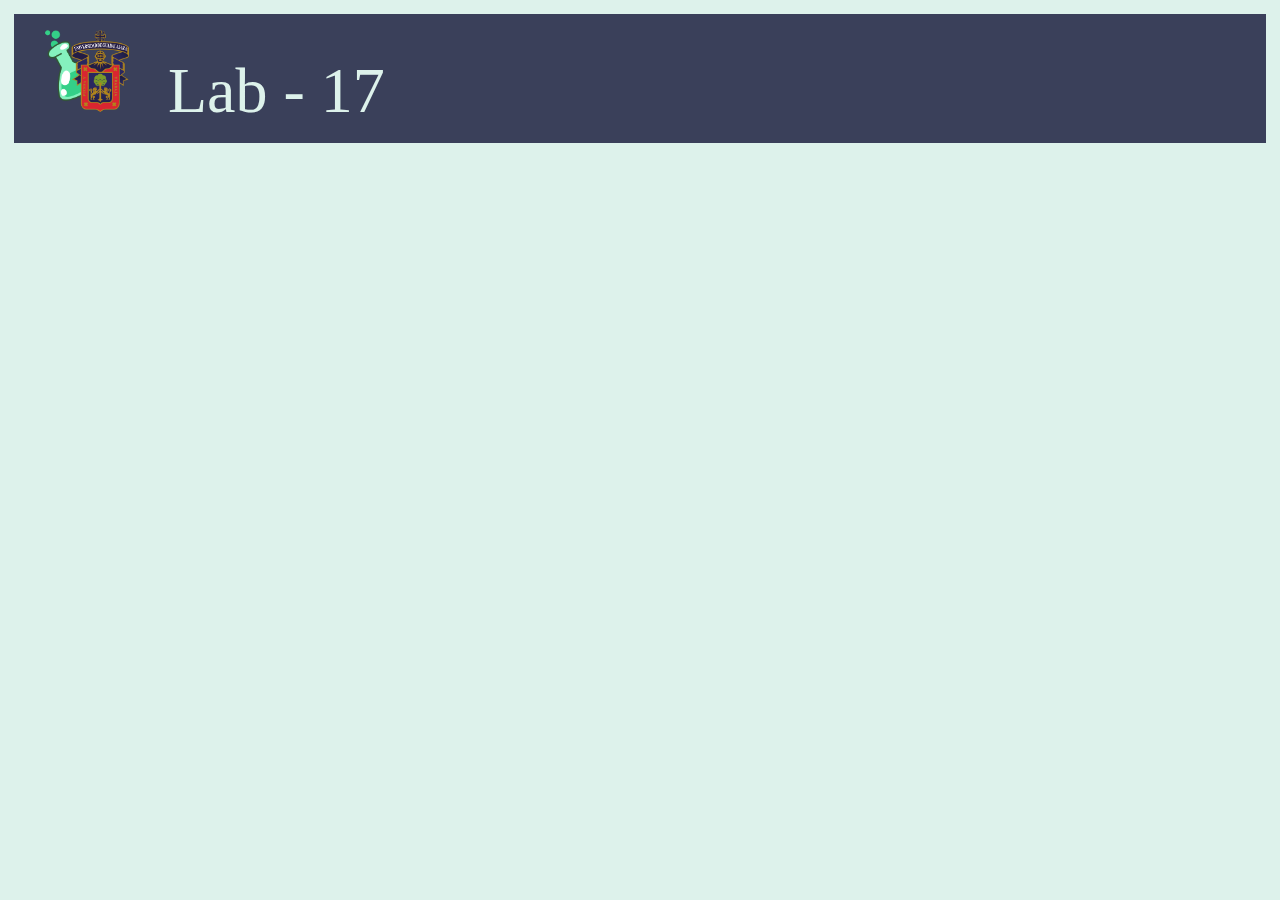
==== Views/index.html @ a7d98cf6 "header creado" ====
<!DOCTYPE html>
<!DOCTYPE html>
<html lang="es">
    <head>
        <meta charset="UTF-8">

        <script src="../Scripts/index.js"></script>
        <link rel="stylesheet" href="../Styles/main.css">
        <link rel="stylesheet" href="../Styles/index.css">

        <title>Lab-17</title>
    </head>
    <body>
        <header>
            <div>
                <img src="../Resources/index/logo.png">
                <span>
                    Lab - 17
                </span>
            </div>
        </header>
    </body>
</html>
---- Styles/main.css ----
:root
{
    --letter-color: #101219;
    --background-color: #DDF2EB;
    --principal-color: #3A405A;
    --secondary-color: #5FC6BE;
    --low-color: #4F6D7A;
    --high-color: #C0D6DF;
}


body
{
    font-family: 'Roboto', 'Times', 'Arial';
    color: var(--letter-color);
    background: var(--background-color);
    padding: 0.5%;
}
---- Styles/index.css ----
:root
{
    --letter-color: #101219;
    --background-color: #DDF2EB;
    --principal-color: #3A405A;
    --secondary-color: #5FC6BE;
    --low-color: #4F6D7A;
    --high-color: #C0D6DF;
}


header div
{
    border: solid var(--principal-color);
    background: var(--principal-color);
    padding: 1% 5% 1% 2%;
}

header img
{
    width: 7.5%;
}
header span
{
    color: var(--background-color);
    margin-left: 3%;
    font-size: 400%;
    align: top;
}
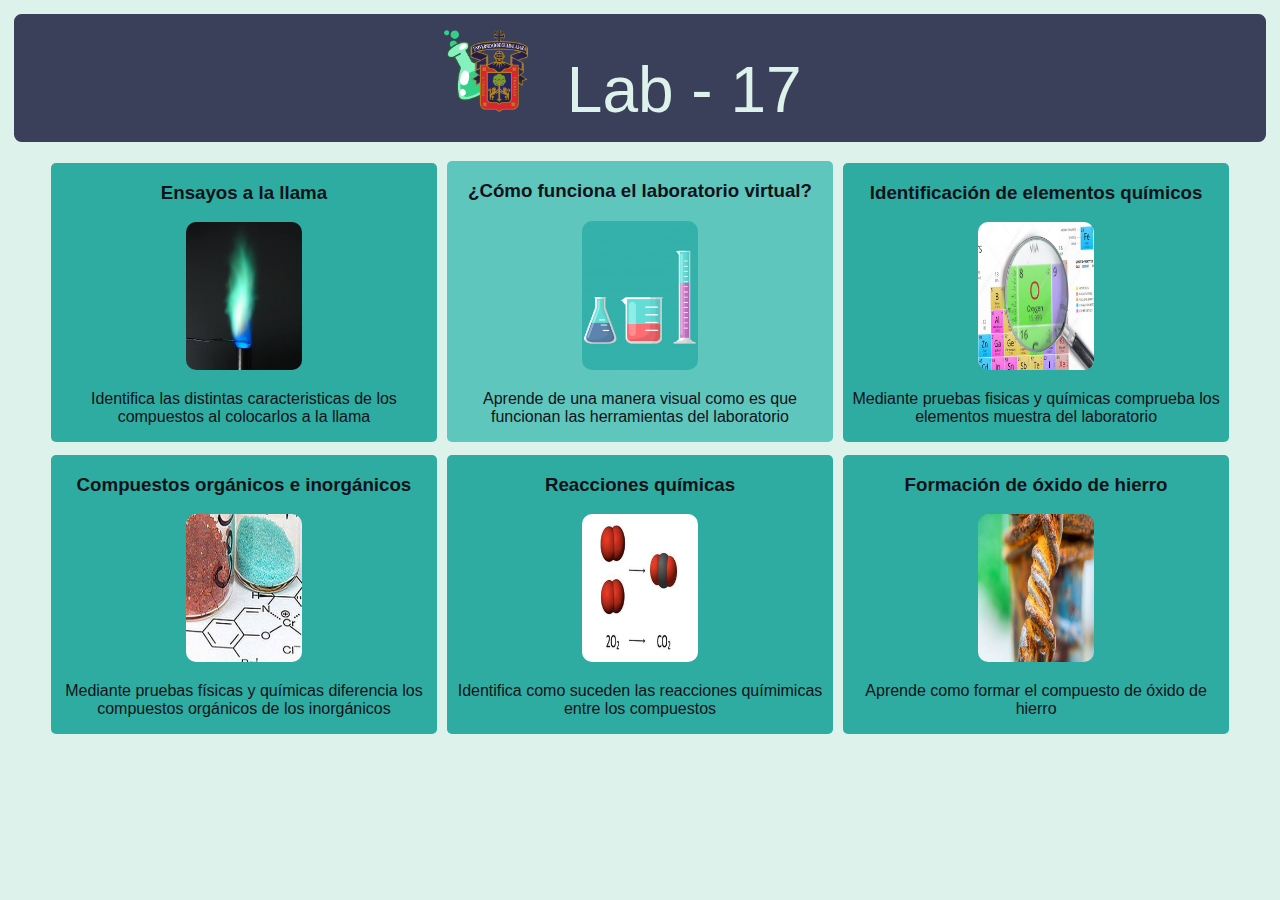
==== commit 94737034: "index, terminado, table diseñada y colocada" ====
--- a/Views/index.html
+++ b/Views/index.html
@@ -1,4 +1,3 @@
-<!DOCTYPE html>
 <!DOCTYPE html>
 <html lang="es">
     <head>
@@ -19,5 +18,76 @@
                 </span>
             </div>
         </header>
+
+        <div class="container">
+            <a href="./ensayos a la llama.html">
+                <div class="block block-color">
+                    <h3>
+                        Ensayos a la llama
+                    </h3>
+                    <img src="../Resources/index/ensayos a la llama.jpg">
+                    <p>
+                        Identifica las distintas caracteristicas de los compuestos al colocarlos a la llama
+                    </p>
+                </div>
+            </a>
+            <a href="./como funciona.html">
+                <div class="block block-lab">
+                    <h3>
+                        ¿Cómo funciona el laboratorio virtual?
+                    </h3>
+                    <img src="../Resources/index/laboratorio.jpg">
+                    <p>
+                        Aprende de una manera visual como es que funcionan las herramientas del laboratorio
+                    </p>
+                </div>
+            </a>
+            <a href="./elementos quimicos.html">
+                <div class="block block-color">
+                    <h3>
+                        Identificación de elementos químicos
+                    </h3>
+                    <img src="../Resources/index/identificacion de elementos.jpg">
+                    <p>
+                        Mediante pruebas fisicas y químicas comprueba los elementos muestra del laboratorio
+                    </p>
+                </div>
+            </a>
+        </div>
+        <div class="container">
+            <a href="./organicos e inorganicos.html">
+                <div class="block block-color">
+                    <h3>
+                        Compuestos orgánicos e inorgánicos
+                    </h3>
+                    <img src="../Resources/index/organicos e inorganicos.jpg">
+                    <p>
+                        Mediante pruebas físicas y químicas diferencia los compuestos orgánicos de los inorgánicos
+                    </p>
+                </div>
+            </a>
+            <a href="./reacciones quimicas.html">
+                <div class="block block-color">
+                    <h3>
+                        Reacciones químicas
+                    </h3>
+                    <img src="../Resources/index/reacciones quimicas.jpg">
+                    <p>
+                        Identifica como suceden las reacciones químimicas entre los compuestos
+                    </p>
+                </div>
+            </a>
+            <a href="./oxido de hierro.html">
+                <div class="block block-color">
+                    <h3>
+                        Formación de óxido de hierro
+                    </h3>
+                    <img src="../Resources/index/oxidos.jpg">
+                    <p>
+                        Aprende como formar el compuesto de óxido de hierro
+                    </p>
+                </div>
+            </a>
+        </div>
     </body>
 </html>--- a/Styles/main.css
+++ b/Styles/main.css
@@ -11,8 +11,39 @@
 
 body
 {
-    font-family: 'Roboto', 'Times', 'Arial';
+    font-family: Arial, Helvetica, sans-serif;
     color: var(--letter-color);
     background: var(--background-color);
     padding: 0.5%;
+    
+    text-align: center;
+}
+
+.back
+{
+    width: 90%;
+    border-radius: 10px;
+    margin-left: 5%;
+    border: 5px var(--secondary-color);
+    background: var(--secondary-color);
+    padding: 1% 0 1% 0;
+    color: var(--letter-color);
+    transition: 0.5s;
+}
+
+.back:hover
+{
+    transform: scale(1.05);
+    background: cornflowerblue;
+}
+
+a
+{
+    text-decoration: none;
+    color: var(--letter-color);
+}
+
+.table
+{
+    width: 90%;
 }--- a/Styles/index.css
+++ b/Styles/index.css
@@ -6,14 +6,17 @@
     --secondary-color: #5FC6BE;
     --low-color: #4F6D7A;
     --high-color: #C0D6DF;
+    --secondaryLow-color: rgb(47, 172, 161);
 }
 
 
 header div
 {
     border: solid var(--principal-color);
+    border-radius: 7.5px;
     background: var(--principal-color);
     padding: 1% 5% 1% 2%;
+    margin-bottom: 1%;
 }
 
 header img
@@ -25,5 +28,44 @@
     color: var(--background-color);
     margin-left: 3%;
     font-size: 400%;
-    align: top;
-}+}
+
+.container
+{
+    text-align: center;
+}
+.block
+{
+    border-radius: 5px;
+    width: 30.8%;
+    margin: 0.5% 0.25% 0.5% 0.25%;
+    display: inline-block;
+    position: relative;
+    transition: 0.5s;
+}
+
+.block-color
+{
+    background: var(--secondaryLow-color);
+}
+
+.block-lab
+{
+    background: var(--secondary-color);
+}
+
+.block:hover
+{
+    transform: scale(1.04);
+}
+
+.block:active
+{
+    transform: scale(0.9);
+}
+
+.block img
+{
+    width: 30%;
+    border-radius: 10px;
+}
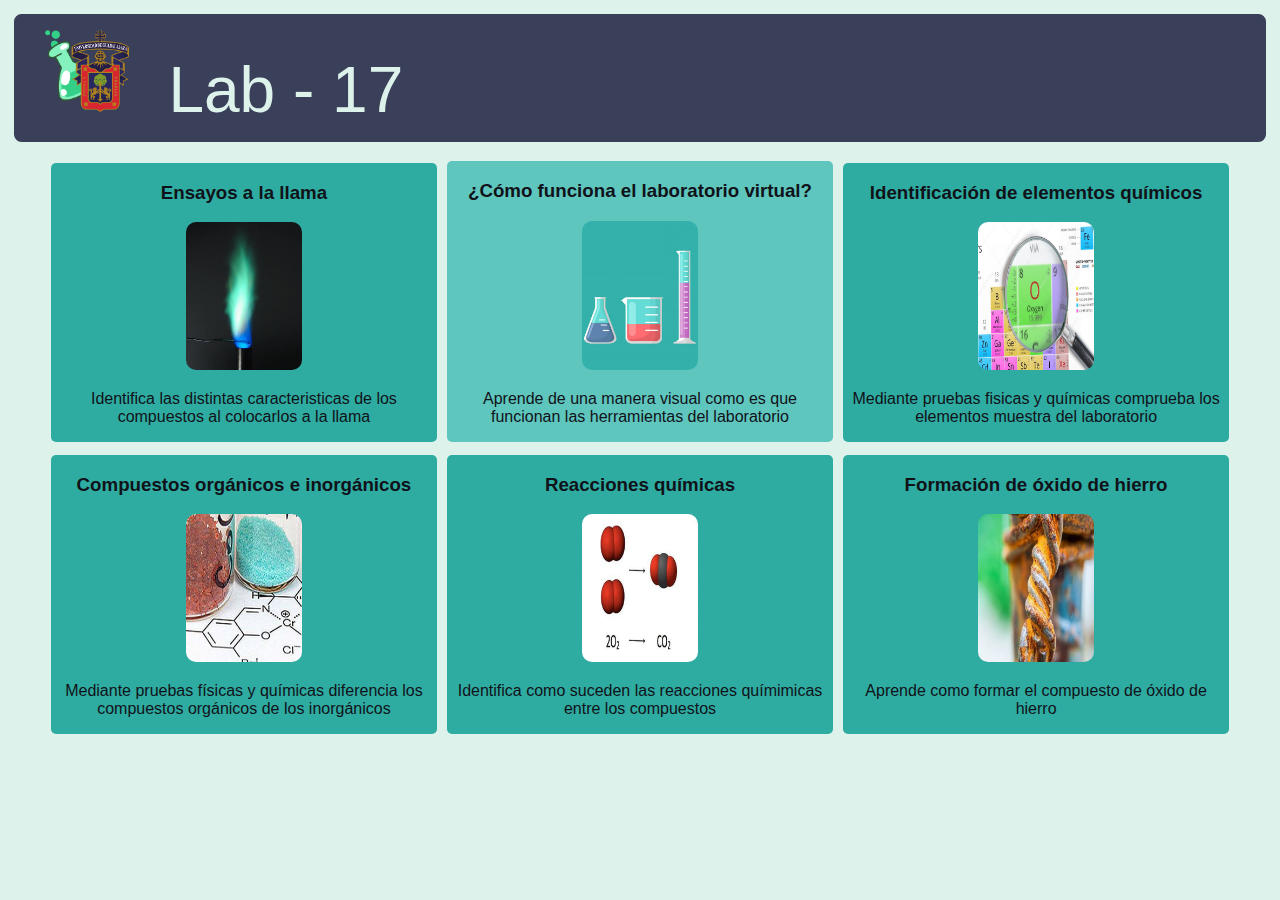
==== commit 33ec3413: "Ensayos a la llama terminado" ====
--- a/Views/index.html
+++ b/Views/index.html
@@ -3,7 +3,6 @@
     <head>
         <meta charset="UTF-8">
 
-        <script src="../Scripts/index.js"></script>
         <link rel="stylesheet" href="../Styles/main.css">
         <link rel="stylesheet" href="../Styles/index.css">
 
--- a/Styles/main.css
+++ b/Styles/main.css
@@ -15,8 +15,6 @@
     color: var(--letter-color);
     background: var(--background-color);
     padding: 0.5%;
-    
-    text-align: center;
 }
 
 .back
@@ -45,5 +43,7 @@
 
 .table
 {
+    position: absolute;
+    margin-left: 4%;
     width: 90%;
-}+}
--- a/Styles/index.css
+++ b/Styles/index.css
@@ -69,3 +69,8 @@
     width: 30%;
     border-radius: 10px;
 }
+
+.back
+{
+    padding: 3%;
+}
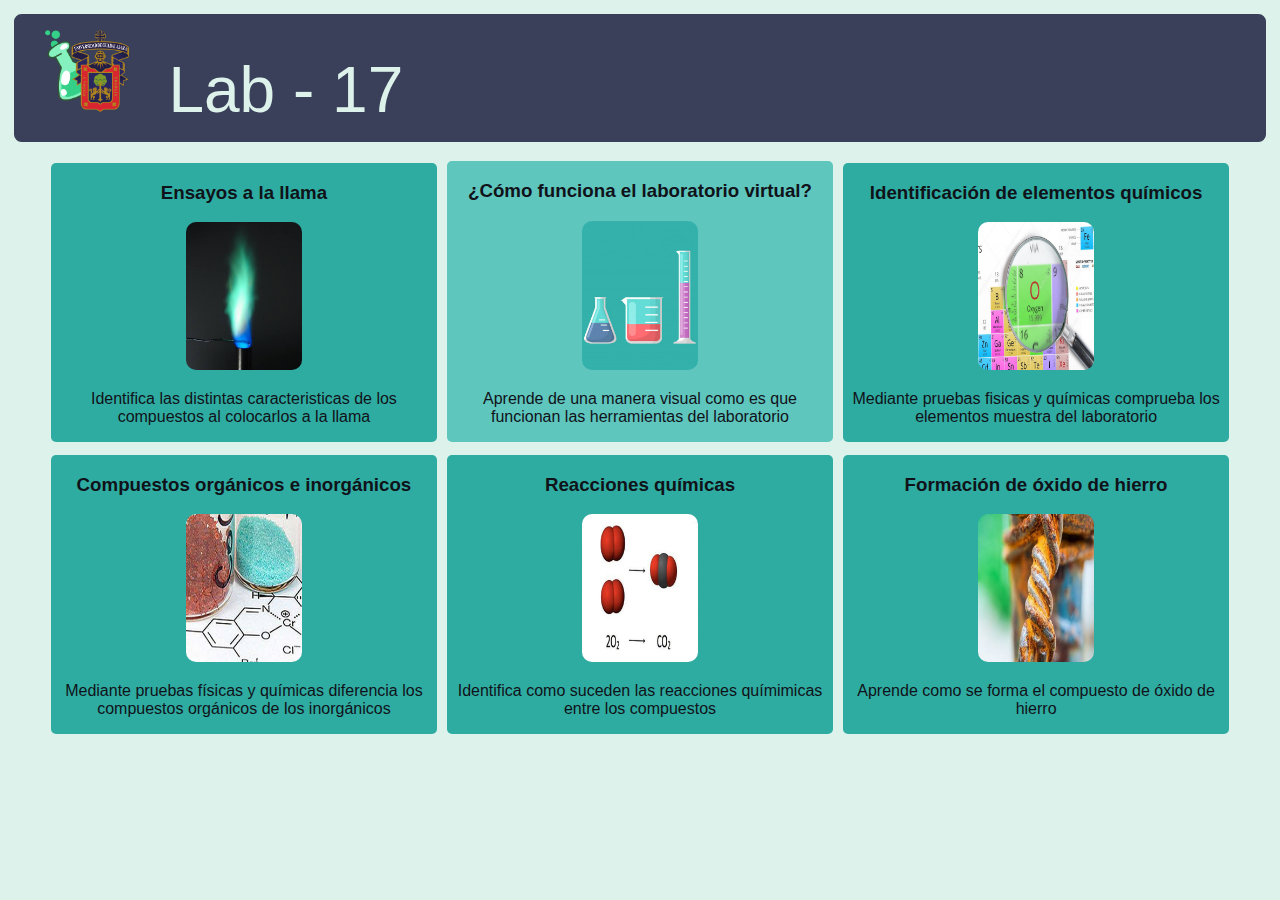
==== commit fb514e2d: "Segundo experimento terminado" ====
--- a/Views/index.html
+++ b/Views/index.html
@@ -5,6 +5,7 @@
 
         <link rel="stylesheet" href="../Styles/main.css">
         <link rel="stylesheet" href="../Styles/index.css">
+        <script src="../Scripts/index.js"></script>
 
         <title>Lab-17</title>
     </head>
@@ -54,7 +55,7 @@
             </a>
         </div>
         <div class="container">
-            <a href="./organicos e inorganicos.html">
+            <a onclick="inProcess()">
                 <div class="block block-color">
                     <h3>
                         Compuestos orgánicos e inorgánicos
@@ -65,7 +66,7 @@
                     </p>
                 </div>
             </a>
-            <a href="./reacciones quimicas.html">
+            <a onclick="inProcess()">
                 <div class="block block-color">
                     <h3>
                         Reacciones químicas
@@ -76,14 +77,14 @@
                     </p>
                 </div>
             </a>
-            <a href="./oxido de hierro.html">
+            <a onclick="inProcess()">
                 <div class="block block-color">
                     <h3>
                         Formación de óxido de hierro
                     </h3>
                     <img src="../Resources/index/oxidos.jpg">
                     <p>
-                        Aprende como formar el compuesto de óxido de hierro
+                        Aprende como se forma el compuesto de óxido de hierro
                     </p>
                 </div>
             </a>
--- a/Styles/main.css
+++ b/Styles/main.css
@@ -47,3 +47,18 @@
     margin-left: 4%;
     width: 90%;
 }
+
+.info
+{
+    width: 23.4%;
+    height: 25%;
+    position: absolute;
+    margin-left: 66.59%;
+    margin-top: 7.5%;
+    background: burlywood;
+    padding: 2%;
+    color: cornsilk;
+    font-family: Arial, Helvetica, sans-serif;
+    font-size: 15px;
+    border-radius: 15px;
+}